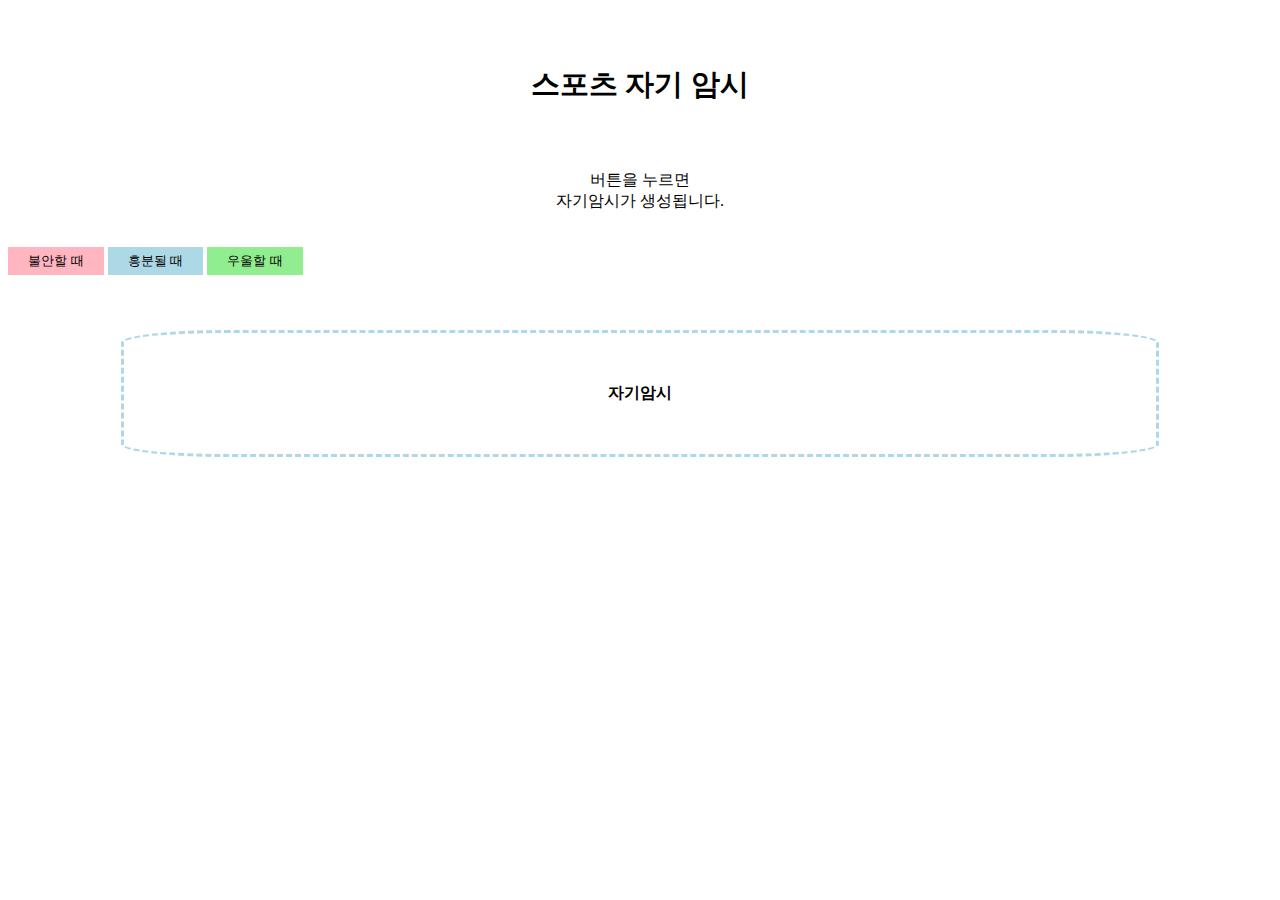
==== index.html @ d0f70670 "resetfavi" ====
<!DOCTYPE html>
<html>
	<head>
		<meta charset="utf-8">
    	<meta name="viewport" content="width=device-width, initial-scale=1">
    	<title>self_talk</title>
    	<link href="https://cdn.jsdelivr.net/npm/bootstrap@5.3.0-alpha3/dist/css/bootstrap.min.css" rel="stylesheet" integrity="sha384-KK94CHFLLe+nY2dmCWGMq91rCGa5gtU4mk92HdvYe+M/SXH301p5ILy+dN9+nJOZ" crossorigin="anonymous">		
		<link rel="stylesheet" href="style.css">
	</head>
	<body>
		<header> 
			<p>스포츠 자기 암시</p>
		</header>
		<div class = "explain">
			<p>버튼을 누르면<br>자기암시가 생성됩니다.</p>
		</div>
		<div class="d-grid gap-2 col-6 mx-auto">
  			<button class="btn btn-primary" type="button" id = "anxiety">불안할 때</button>
  			<button class="btn btn-primary" type="button" id = "exciting">흥분될 때</button>
			<button class="btn btn-primary" type="button" id = "depression">우울할 때</button>
			
		</div>
		<div class = "result_container">
			<div id ="result">자기암시</div>
		</div>
		
		
		<footer></footer>
	
		<script src="https://cdn.jsdelivr.net/npm/bootstrap@5.3.0-alpha3/dist/js/bootstrap.bundle.min.js" integrity="sha384-ENjdO4Dr2bkBIFxQpeoTz1HIcje39Wm4jDKdf19U8gI4ddQ3GYNS7NTKfAdVQSZe" crossorigin="anonymous"></script>
		<script src="https://cdn.jsdelivr.net/npm/@popperjs/core@2.11.7/dist/umd/popper.min.js" integrity="sha384-zYPOMqeu1DAVkHiLqWBUTcbYfZ8osu1Nd6Z89ify25QV9guujx43ITvfi12/QExE" crossorigin="anonymous"></script>
		<script src="https://cdn.jsdelivr.net/npm/bootstrap@5.3.0-alpha3/dist/js/bootstrap.min.js" integrity="sha384-Y4oOpwW3duJdCWv5ly8SCFYWqFDsfob/3GkgExXKV4idmbt98QcxXYs9UoXAB7BZ" crossorigin="anonymous"></script>
		<script src="script.js"></script>
	</body>
</html>
---- style.css ----
header{
	text-align: center;
	font-size: 1.8rem;
	margin-top: 16px;
	padding: 20px;
	font-weight: bold;
}

.content{
width: 90%;
background-color: lightgray; 
}
.explain{
	text-align: center;
	margin-bottom: 30px;
}
#anxiety{
	background-color: lightpink;
	border: none;
	color: black;
	padding: 5px 20px;
	margin: 5px auto;
}
#exciting{
	background-color: lightblue;
	border: none;
	color: black;
	padding: 5px 20px;
	margin: 5px auto;
}
#depression{
	background-color: lightgreen;
	border: none;
	color: black;
	padding: 5px 20px;
	margin: 5px auto;
}
.result_container{
	display: flex;
	justify-content: center;
    align-items: center;
}

#result{
	width: 80%;
	font-weight: bold;
	border-color: lightblue; 
	border-style: dashed; 
	margin-top: 50px;
	padding: 50px 10px;
	text-align: center;
	border-radius: 10%;
}
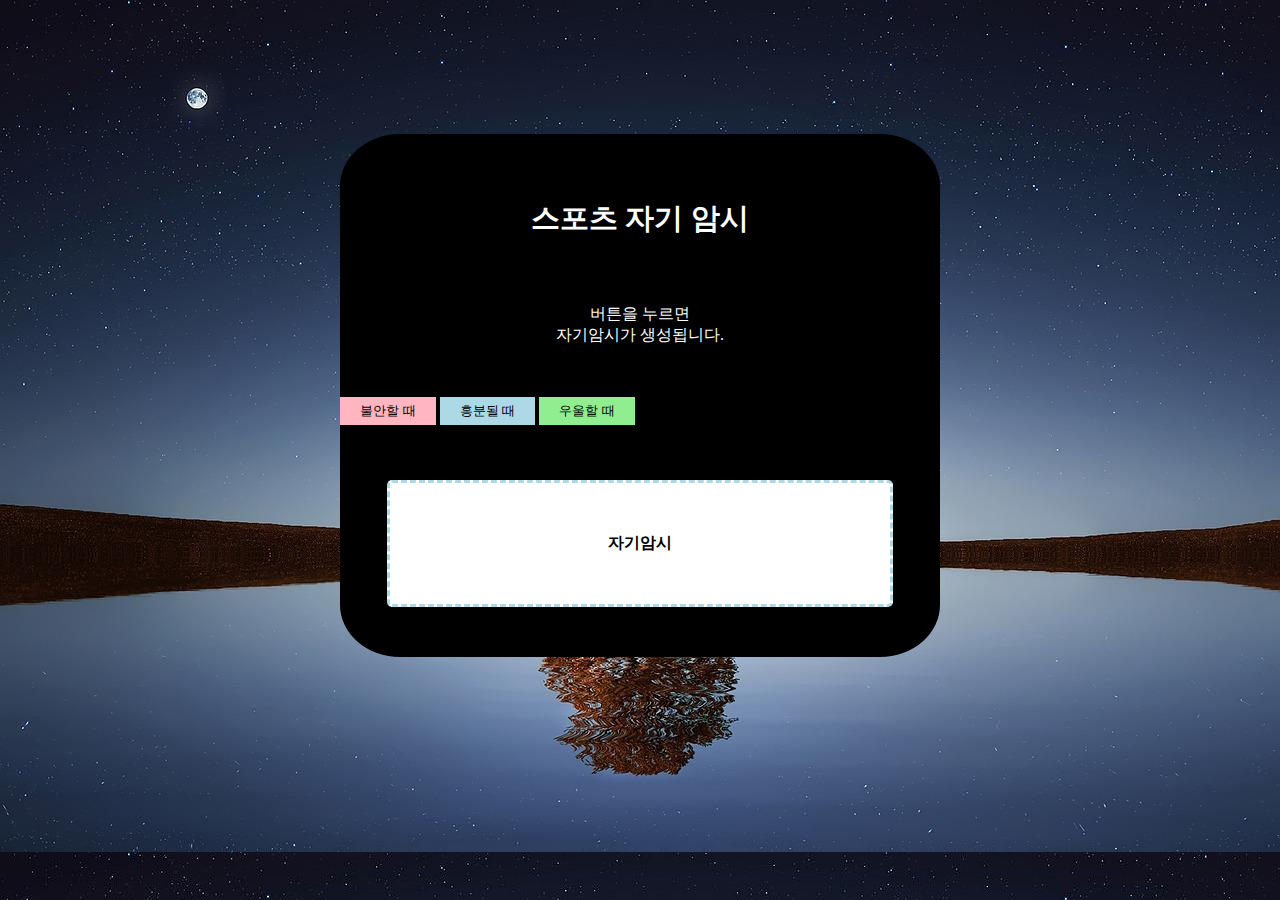
==== commit c8e35335: "ui change" ====
--- a/index.html
+++ b/index.html
@@ -6,27 +6,30 @@
     	<title>self_talk</title>
     	<link href="https://cdn.jsdelivr.net/npm/bootstrap@5.3.0-alpha3/dist/css/bootstrap.min.css" rel="stylesheet" integrity="sha384-KK94CHFLLe+nY2dmCWGMq91rCGa5gtU4mk92HdvYe+M/SXH301p5ILy+dN9+nJOZ" crossorigin="anonymous">		
 		<link rel="stylesheet" href="style.css">
+		<link rel="shortcut icon" href="/favicon.ico" type="image/x-icon">
+		<link rel="icon" href="/favicon.ico" type="image/x-icon">
+		<meta name="naver-site-verification" content="c8450165e88bce4b53ede1b70d24dc020d432fcc" />
+		<meta name="google-site-verification" content="oWlR5kIFgRHTfyaznDO6f0M3YbkpR-4-aTGEbev_peY" />
 	</head>
 	<body>
-		<header> 
-			<p>스포츠 자기 암시</p>
-		</header>
-		<div class = "explain">
-			<p>버튼을 누르면<br>자기암시가 생성됩니다.</p>
+		<div class="total-container">
+			<header> 
+				<p>스포츠 자기 암시</p>
+			</header>
+			<div class = "explain">
+				<p>버튼을 누르면<br>자기암시가 생성됩니다.</p>
+			</div>
+			<div class="d-grid gap-2 col-6 mx-auto">
+				<button class="btn btn-primary" type="button" id = "anxiety">불안할 때</button>
+				<button class="btn btn-primary" type="button" id = "exciting">흥분될 때</button>
+				<button class="btn btn-primary" type="button" id = "depression">우울할 때</button>
+				
+			</div>
+			<div class = "result_container">
+				<div id ="result">자기암시</div>
+			</div>
+			<footer></footer>
 		</div>
-		<div class="d-grid gap-2 col-6 mx-auto">
-  			<button class="btn btn-primary" type="button" id = "anxiety">불안할 때</button>
-  			<button class="btn btn-primary" type="button" id = "exciting">흥분될 때</button>
-			<button class="btn btn-primary" type="button" id = "depression">우울할 때</button>
-			
-		</div>
-		<div class = "result_container">
-			<div id ="result">자기암시</div>
-		</div>
-		
-		
-		<footer></footer>
-	
 		<script src="https://cdn.jsdelivr.net/npm/bootstrap@5.3.0-alpha3/dist/js/bootstrap.bundle.min.js" integrity="sha384-ENjdO4Dr2bkBIFxQpeoTz1HIcje39Wm4jDKdf19U8gI4ddQ3GYNS7NTKfAdVQSZe" crossorigin="anonymous"></script>
 		<script src="https://cdn.jsdelivr.net/npm/@popperjs/core@2.11.7/dist/umd/popper.min.js" integrity="sha384-zYPOMqeu1DAVkHiLqWBUTcbYfZ8osu1Nd6Z89ify25QV9guujx43ITvfi12/QExE" crossorigin="anonymous"></script>
 		<script src="https://cdn.jsdelivr.net/npm/bootstrap@5.3.0-alpha3/dist/js/bootstrap.min.js" integrity="sha384-Y4oOpwW3duJdCWv5ly8SCFYWqFDsfob/3GkgExXKV4idmbt98QcxXYs9UoXAB7BZ" crossorigin="anonymous"></script>
--- a/style.css
+++ b/style.css
@@ -1,16 +1,34 @@
+body{
+	background-image: url(background.jpg);
+	display: flex;
+	justify-content: center;
+}
+.total-container{
+	border-radius: 10%;
+	background-color: black;
+	display: flex;
+	flex-direction: column;
+	justify-content: center;
+	width: 80%;
+	margin-top: 10%;
+	max-width: 600px;
+	min-width: 360px;
+}
 header{
 	text-align: center;
 	font-size: 1.8rem;
 	margin-top: 16px;
 	padding: 20px;
+	color: white;
 	font-weight: bold;
 }
 
 .content{
-width: 90%;
-background-color: lightgray; 
+	width: 90%;
+	background-color: lightgray; 
 }
 .explain{
+	color: white;
 	text-align: center;
 	margin-bottom: 30px;
 }
@@ -42,12 +60,14 @@
 }
 
 #result{
+	background-color: white;
 	width: 80%;
 	font-weight: bold;
 	border-color: lightblue; 
 	border-style: dashed; 
 	margin-top: 50px;
+	margin-bottom: 50px;
 	padding: 50px 10px;
 	text-align: center;
-	border-radius: 10%;
+	border-radius: 5px;
 }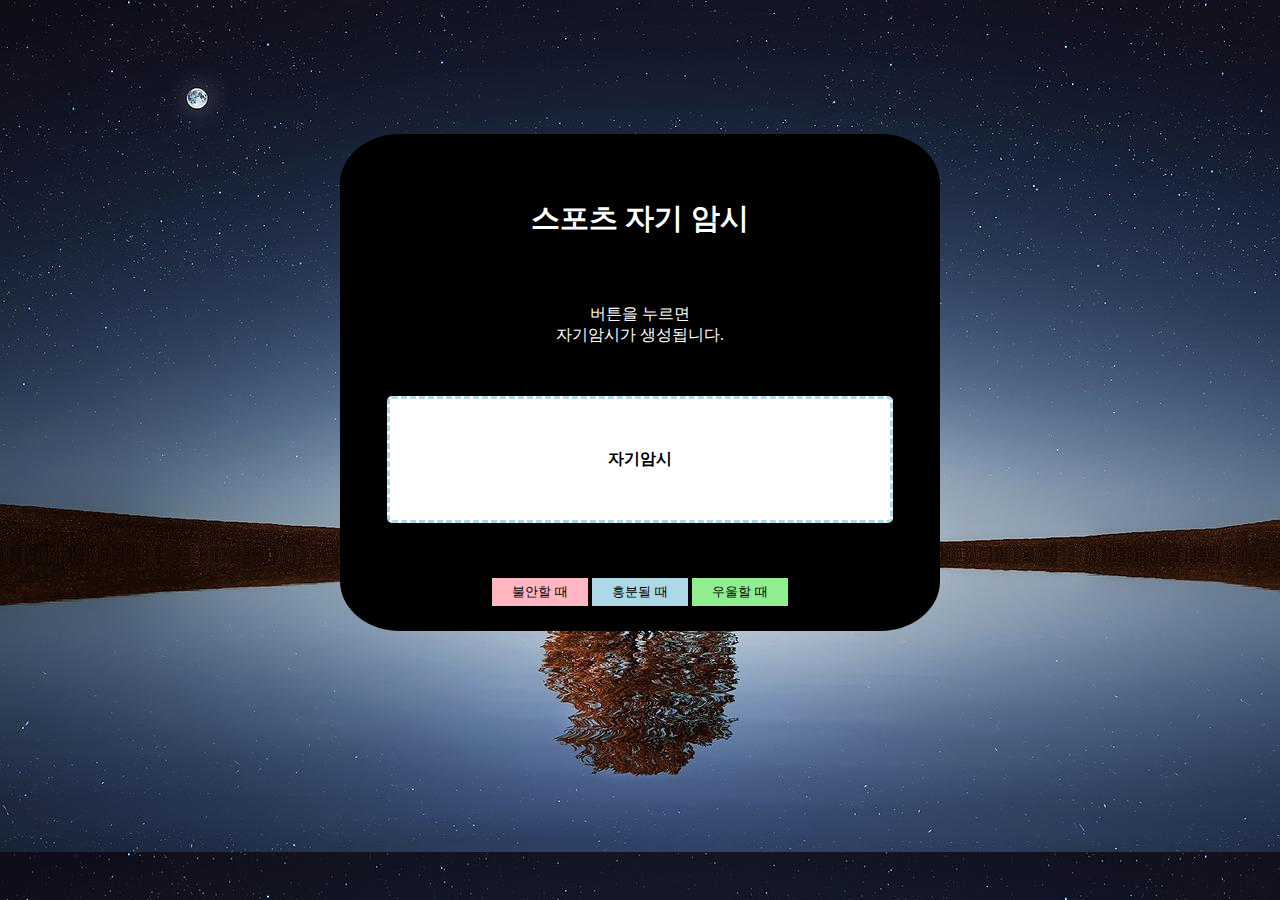
==== commit 173a9563: "button position change" ====
--- a/index.html
+++ b/index.html
@@ -19,14 +19,14 @@
 			<div class = "explain">
 				<p>버튼을 누르면<br>자기암시가 생성됩니다.</p>
 			</div>
-			<div class="d-grid gap-2 col-6 mx-auto">
+			<div class = "result_container">
+				<div id ="result">자기암시</div>
+			</div>
+			<div class="button_container">
 				<button class="btn btn-primary" type="button" id = "anxiety">불안할 때</button>
 				<button class="btn btn-primary" type="button" id = "exciting">흥분될 때</button>
 				<button class="btn btn-primary" type="button" id = "depression">우울할 때</button>
 				
-			</div>
-			<div class = "result_container">
-				<div id ="result">자기암시</div>
 			</div>
 			<footer></footer>
 		</div>
--- a/style.css
+++ b/style.css
@@ -22,7 +22,6 @@
 	color: white;
 	font-weight: bold;
 }
-
 .content{
 	width: 90%;
 	background-color: lightgray; 
@@ -30,8 +29,16 @@
 .explain{
 	color: white;
 	text-align: center;
-	margin-bottom: 30px;
 }
+.explain p{
+	margin-bottom: 0px;
+}
+
+.button_container{
+	text-align: center;
+	margin-bottom: 20px;
+}
+
 #anxiety{
 	background-color: lightpink;
 	border: none;
